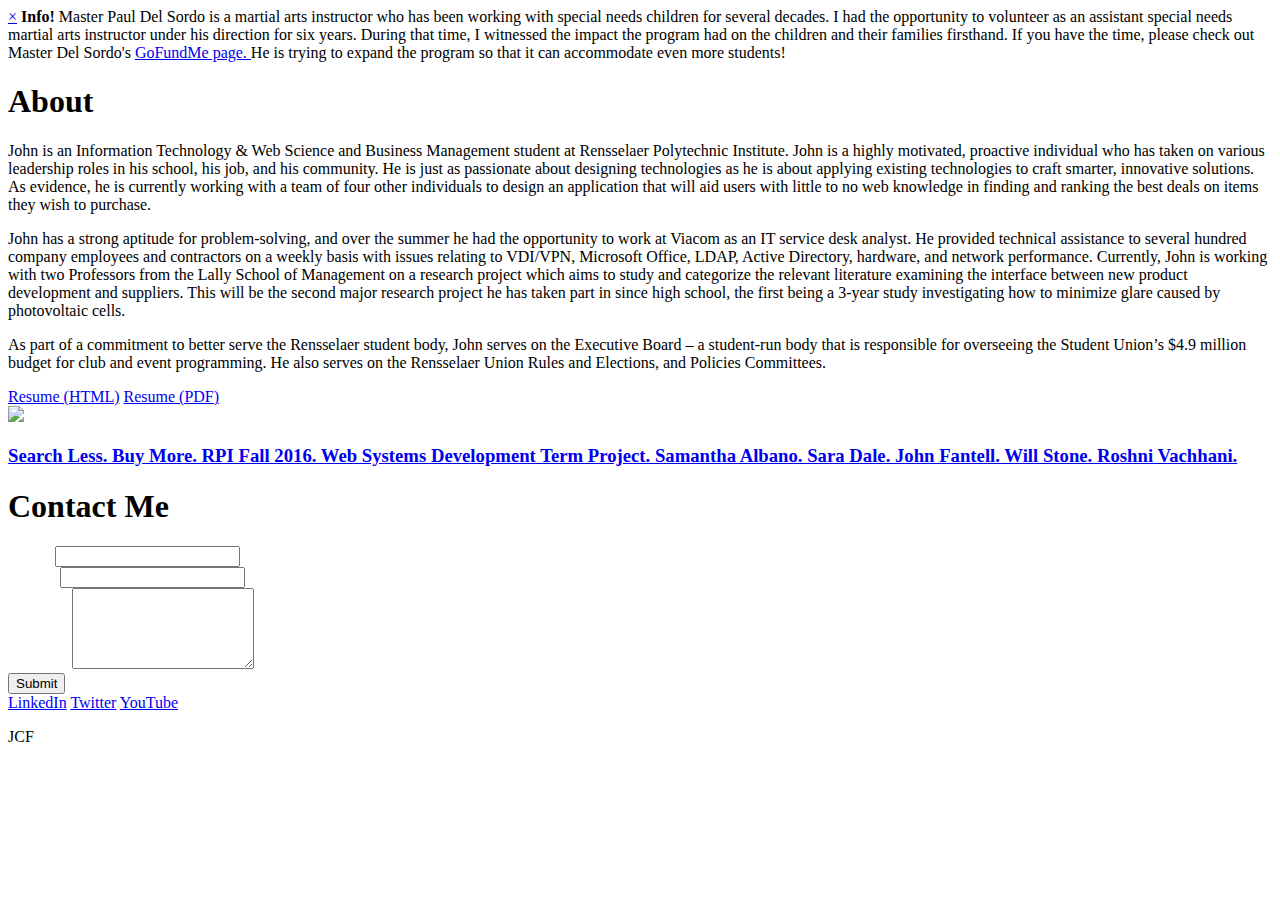
==== index.html @ 70717686 "Adding the Home page" ====
<!DOCTYPE html>
<html lang="en">

<head>

    <meta charset="utf-8">
    <meta http-equiv="X-UA-Compatible" content="IE=edge">
    <meta http-equiv="Pragma" content="no-cache">
    <meta name="viewport" content="width=device-width, initial-scale=1">
    <meta name="description" content="">
    <meta name="author" content="">

    <title>Home</title>

    <!-- Bootstrap Core CSS -->
    <link href="./resources/bootstrap_resources/css/bootstrap.min.css" rel="stylesheet">
    <link href="https://fonts.googleapis.com/css?family=Source+Sans+Pro" rel="stylesheet">

    <!-- Bootsrap CSS -->
    <link href="./resources/bootstrap_resources/css/scrolling-nav.css" rel="stylesheet">

    <!--Home CSS-->
    <link href="./resources/index_resources/Home.css" rel="stylesheet">
</head>

<!-- The #page-top ID is part of the scrolling feature - the data-spy and data-target are part of the built-in Bootstrap scrollspy function -->

<body id="page-top" data-spy="scroll" data-target=".navbar-fixed-top">

    <div id="nav-placeholder"></div>

    <!-- Intro Section -->
    <section id="intro" class="intro-section background-image_intro">
        <div class="container welcome_container">
            <div class="row">
            </div>
        </div>
    </section>
    
    <div class="alert alert-info">
            <a href="#" class="close" data-dismiss="alert" aria-label="close">&times;</a>
            <strong>Info!</strong> Master Paul Del Sordo is a martial arts instructor who has been working with special needs children for several decades. I had the opportunity to volunteer as an assistant special needs martial arts instructor under his direction for six years. During that time, I witnessed the impact the program had on the children and their families firsthand. If you have the time, please check out Master Del Sordo's <a href="https://www.gofundme.com/2qv26cck">GoFundMe page. </a> He is trying to expand the program so that it can accommodate even more students! 
    </div>

    <!-- About Section -->
    <section id="about" class="about-section background-image_about">
        <div class="container">
            <div class="row transparent_block">
                <div class="col-sm-12">
                    <h1>About</h1>
                    <p>John is an Information Technology &#38; Web Science and Business Management student at Rensselaer Polytechnic Institute. John is a highly motivated, proactive individual who has taken on various leadership roles in his school, his job, and his community. He is just as passionate about designing technologies as he is about applying existing technologies to craft smarter, innovative solutions. As evidence, he is currently working with a team of four other individuals to design an application that will aid users with little to no web knowledge in finding and ranking the best deals on items they wish to purchase.</p>

                     <p>John has a strong aptitude for problem-solving, and over the summer he had the opportunity to work at Viacom as an IT service desk analyst. He provided technical assistance to several hundred company employees and contractors on a weekly basis with issues relating to VDI/VPN, Microsoft Office, LDAP, Active Directory, hardware, and network performance. Currently, John is working with two Professors from the Lally School of Management on a research project which aims to study and categorize the relevant literature examining the interface between new product development and suppliers. This will be the second major research project he has taken part in since high school, the first being a 3-year study investigating how to minimize glare caused by photovoltaic cells.</p>

                    <p>As part of a commitment to better serve the Rensselaer student body, John serves on the Executive Board – a student-run body that is responsible for overseeing the Student Union’s $4.9 million budget for club and event programming. He also serves on the Rensselaer Union Rules and Elections, and Policies Committees.<p>
                </div>
                <a class="btn btn-default" href="resume.html">Resume (HTML)</a>
                <a class="btn btn-default" href="./index_resources/Resume.pdf">Resume (PDF)</a>
            </div>
        </div>
    </section>


    <section id="current_project">
        <div class="container">
            <div class="row">
                <div class="span4"></div>
                <div class="span4">
                    <a href="./resources/zeni/index.html"><img src="./resources/index_resources/zeni.png" class="center-block img-responsive"/>
                    <h3>Search Less. Buy More. RPI Fall 2016. Web Systems Development Term Project. Samantha Albano. Sara Dale. John Fantell. Will Stone. Roshni Vachhani. </h3></a>
                </div>
                <div class="span4"></div>
            </div>
        </div>
    </section>

    <!-- Contact Section -->
    <section id="contact" class="contact-section background-image_contact">
        <div class="container">
            <div class="row">
                <div class="col-sm-12 transparent_block">
                    <h1>Contact Me</h1>

                    <div class="container">
                        <!-- <p>Have a question, comment, or suggestion? Send me an E-maile</p> -->
                        <form id="myForm" action="./resources/index_resources/form/userInfo.php" method="post">
                            <div class="form-group">
                                <label style="color:white" for="name">Name:</label>
                                <input type="text" class="transparent_field form-control" onblur="onBlur(this)" onfocus="onFocus(this)" name="name">
                            </div>
                            <div class="form-group">
                                <label style="color:white" for="email">E-mail:</label>
                                <input type="text" class="transparent_field form-control" onblur="onBlur(this)" onfocus="onFocus(this)" name="email">
                            </div>
                            <div class="form-group">
                                <label style="color:white" for="message">Message:</label>
                                <textarea class="transparent_field form-control" onblur="onBlur(this)" onfocus="onFocus(this)" rows="5" name="message" id="message"></textarea>
                            </div>
                                 <button type="submit" id="sub" class="btn btn-default">Submit</button>
                        </form>
                        <span id="result"></span>
                    </div>
                </div>
            </div>
        </div>
        <div class="container footer">
            <div class="row">
                 <div class="col-sm-12">
                    <a class="btn btn-default btn-primary" href="https://www.linkedin.com/in/johnfantell">LinkedIn</a>
                    <a class="btn btn-default btn-success" href="https://twitter.com/presjcf">Twitter</a>
                    <a class="btn btn-default btn-danger" href="https://www.youtube.com/channel/UCIcyd0mZYWCgNZ48X120pPQ">YouTube</a>
                </div>
                <div class="col-sm-12">
                    <div class="engravement">
                        <div class="engravement1">
                            <p>JCF</p>
                        </div>
                    </div>
                </div>
            </div>
        </div>
    </section>

    <!-- jQuery -->
    <script src="./resources/bootstrap_resources/js/jquery.js"></script>

    <!-- Bootstrap Core JavaScript -->
    <script src="./resources/bootstrap_resources/js/bootstrap.min.js"></script>

    <!-- Scrolling Nav JavaScript -->
    <script src="./resources/bootstrap_resources/js/jquery.easing.min.js"></script>
    <script src="./resources/bootstrap_resources/js/scrolling-nav.js"></script>

    <!--Forms-->
    <script src="./resources/index_resources/form/my_script.js"></script>
    <script src="https://ajax.googleapis.com/ajax/libs/jquery/1.12.4/jquery.min.js"></script>

    <script>
    $.get("./resources/index_resources/navigation.html", function(data){
        $("#nav-placeholder").replaceWith(data);
    });
    </script>
</body>

</html>
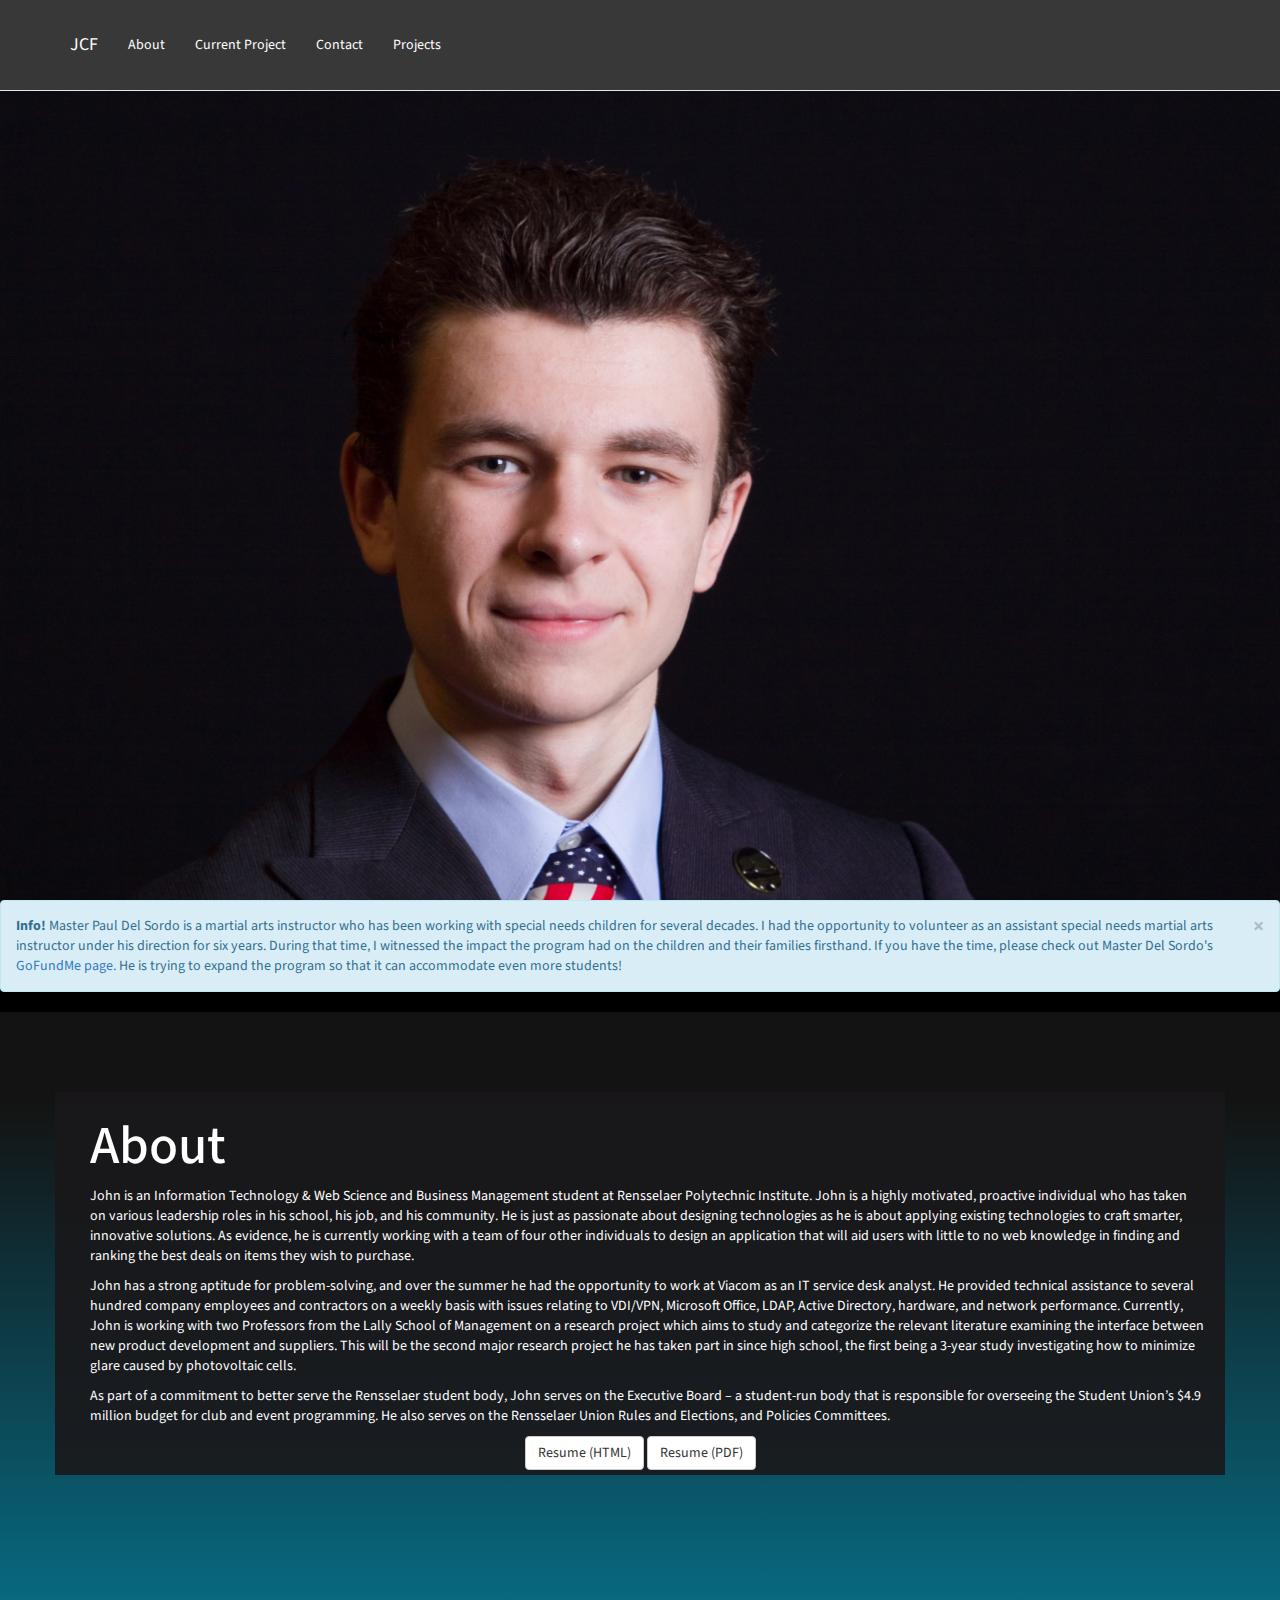
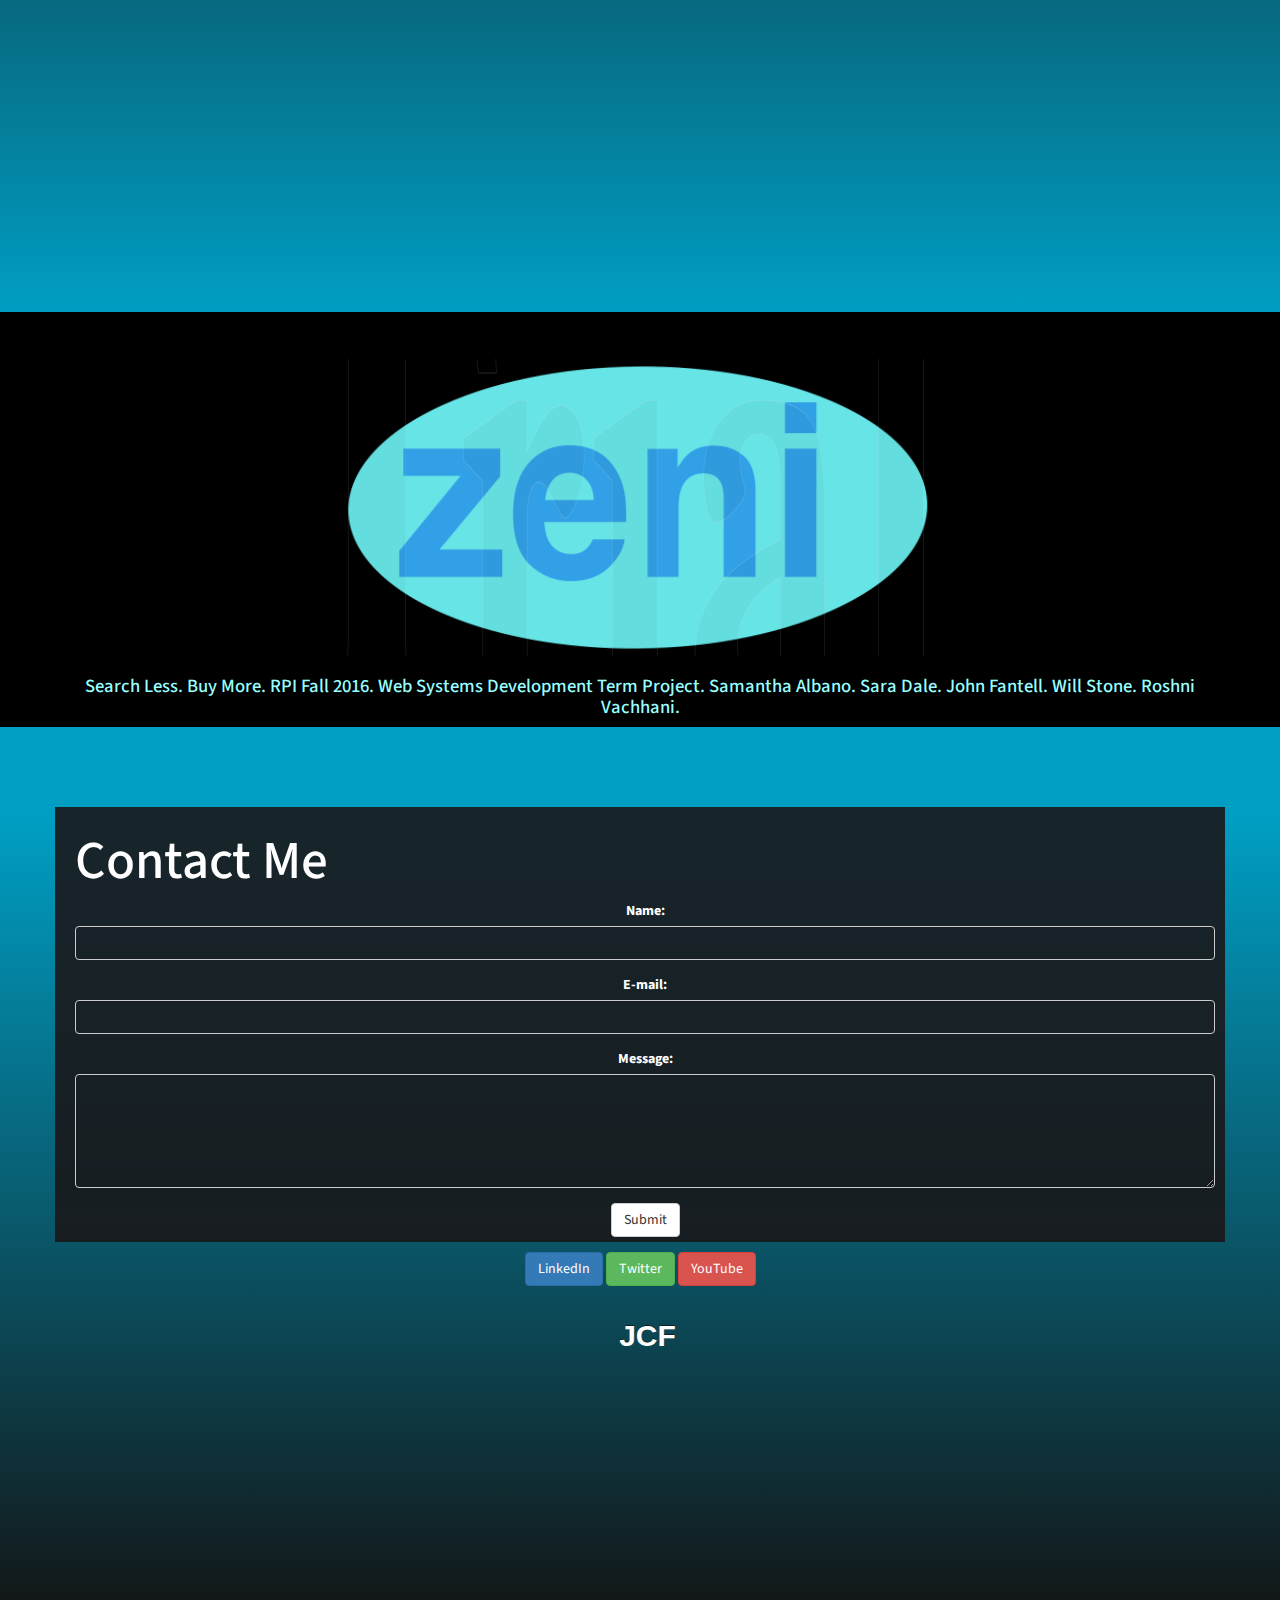
==== commit af9a045a: "Finished re-organizing files" ====
--- a/index.html
+++ b/index.html
@@ -60,7 +60,7 @@
         </div>
     </section>
 
-
+    <!--Zeni Advirtisement & Link-->
     <section id="current_project">
         <div class="container">
             <div class="row">
@@ -98,11 +98,13 @@
                             </div>
                                  <button type="submit" id="sub" class="btn btn-default">Submit</button>
                         </form>
+                        <!--Will echo result of submit-->
                         <span id="result"></span>
                     </div>
                 </div>
             </div>
         </div>
+        <!--Web Profiles-->
         <div class="container footer">
             <div class="row">
                  <div class="col-sm-12">
@@ -135,6 +137,7 @@
     <script src="./resources/index_resources/form/my_script.js"></script>
     <script src="https://ajax.googleapis.com/ajax/libs/jquery/1.12.4/jquery.min.js"></script>
 
+    <!--Get Navigation menu-->
     <script>
     $.get("./resources/index_resources/navigation.html", function(data){
         $("#nav-placeholder").replaceWith(data);
--- a/resources/bootstrap_resources/css/scrolling-nav.css
+++ b/resources/bootstrap_resources/css/scrolling-nav.css
@@ -0,0 +1,60 @@
+/*!
+ * Start Bootstrap - Scrolling Nav (http://startbootstrap.com/)
+ * Copyright 2013-2016 Start Bootstrap
+ * Licensed under MIT (https://github.com/BlackrockDigital/startbootstrap/blob/gh-pages/LICENSE)
+ */
+
+body {
+    width: 100%;
+    height: 100%;
+}
+
+html {
+    width: 100%;
+    height: 100%;
+}
+
+@media(min-width:767px) {
+    .navbar {
+        padding: 20px 0;
+        -webkit-transition: background .5s ease-in-out,padding .5s ease-in-out;
+        -moz-transition: background .5s ease-in-out,padding .5s ease-in-out;
+        transition: background .5s ease-in-out,padding .5s ease-in-out;
+    }
+
+    .top-nav-collapse {
+        padding: 0;
+    }
+}
+
+/* Demo Sections - You can use these as guides or delete them - the scroller will work with any sort of height, fixed, undefined, or percentage based.
+The padding is very important to make sure the scrollspy picks up the right area when scrolled to. Adjust the margin and padding of sections and children 
+of those sections to manage the look and feel of the site. */
+
+.intro-section {
+    height: 100%;
+    padding-top: 150px;
+    text-align: center;
+    background: #fff;
+}
+
+.about-section {
+    height: 100%;
+    padding-top: 150px;
+    text-align: center;
+    background: #eee;
+}
+
+.services-section {
+    height: 100%;
+    padding-top: 150px;
+    text-align: center;
+    background: #fff;
+}
+
+.contact-section {
+    height: 100%;
+    padding-top: 150px;
+    text-align: center;
+    background: #eee;
+}--- a/resources/index_resources/Home.css
+++ b/resources/index_resources/Home.css
@@ -0,0 +1,160 @@
+body {
+    font-family: 'Source Sans Pro', sans-serif;
+    background: black;
+}
+
+/*Home Exclusive*/
+.background-image_intro{
+    background: url("FANTELL2.jpg") no-repeat center; 
+    -webkit-background-size: cover;
+    -moz-background-size: cover;
+    -o-background-size: cover;
+    background-size: cover;
+}
+
+.background-image_about{
+   background: rgb(19,19,19,1); /* Old browsers */
+   background: -moz-linear-gradient(top, rgba(19,19,19,1) 10%, rgba(0,158,195,1) 100%); /* FF3.6-15 */
+   background: -webkit-linear-gradient(top, rgba(19,19,19,1) 10%,rgba(0,158,195,1) 100%); /* Chrome10-25,Safari5.1-6 */
+   background: linear-gradient(to bottom, rgba(19,19,19,1) 10%,rgba(0,158,195,1) 100%); /* W3C, IE10+, FF16+, Chrome26+, Opera12+, Safari7+ */
+    
+}
+
+.background-image_contact{
+   background: rgb(19,19,19,1); /* Old browsers */
+   background: -moz-linear-gradient(top, rgba(0,158,195,1) 10%, rgba(19,19,19,1) 100%); /* FF3.6-15 */
+   background: -webkit-linear-gradient(top, rgba(0,158,195,1) 10%, rgba(19,19,19,1) 100%); /* Chrome10-25,Safari5.1-6 */
+   background: linear-gradient(to bottom, rgba(0,158,195,1) 10%, rgba(19,19,19,1) 100%); /* W3C, IE10+, FF16+, Chrome26+, Opera12+, Safari7+ */
+
+}
+
+/*For all pages */
+.about-section, .contact-section, .intro-section, .projects-section{
+    min-height: 100%;
+    height: auto;
+    padding: 10px;
+}
+
+
+h3 {
+    text-align: center;
+    color: #99ffff;
+    font-size: 14pt;
+}
+
+.navbar {
+    background: #383838 ;
+}
+
+.navbar-default .navbar-brand {
+    color: white;
+}
+
+.navbar-default .navbar-brand:hover {
+    color:  #DCDCDC;
+}
+
+.navbar-default .navbar-nav>li>a {
+    color: white;
+}
+
+.navbar-default .navbar-nav>li>a:hover {
+    color:  #DCDCDC;
+}
+
+#current_project{
+    background: black;
+}
+
+
+.transparent_block{
+    background: rgba(25,23,26, 0.9);
+    padding: 5px;
+}
+
+.col-sm-12 {
+    text-align: center;
+}
+
+#intro h1 {
+    padding-top: 130px;
+}
+
+p, h1{
+    color: white;
+    padding-left: 15px;
+    text-align: left;
+}
+
+h1 {
+    font-size: 40pt;
+}
+
+figcaption {
+    position: relative;
+    top: 500px;
+}
+
+mark{
+    background: rgba(255, 255, 255, 0.7);
+}
+
+img{
+    margin-top: 47px; 
+    opacity: 0.9;
+}
+
+img:hover{
+    opacity: 1.0;
+}
+
+
+.row{
+    margin-top: 70px;
+}
+
+#current_project .row{
+    margin: 0 auto;
+}
+
+
+.footer .row {
+    margin-top: 10px;
+}
+
+.transparent_field {
+    background: transparent; 
+}
+
+#result{
+    color: white;
+}
+
+.welcome_container {
+   position: relative;
+   top: 500px;
+}
+
+.engravement p { 
+    padding-top: 20px;
+    font-family:"Century Gothic", "HelveticaNeueLT Pro 45 Lt", sans-serif;  
+    text-align: center;
+    color: white;
+}
+
+.engravement div { 
+    height: 65px;
+    line-height: 60px;
+    font-family: "Century Gothic", "Helvetica", sans-serif;
+    font-size: 30px;
+    font-weight: bold;
+    text-align: center;
+}
+
+/* Darker text on medium background */
+.engravement1 { 
+    color: #333;
+    text-shadow: 0px -1px 0px rgba(0,0,0,.5); /* 50% black coming from the top */
+}
+
+
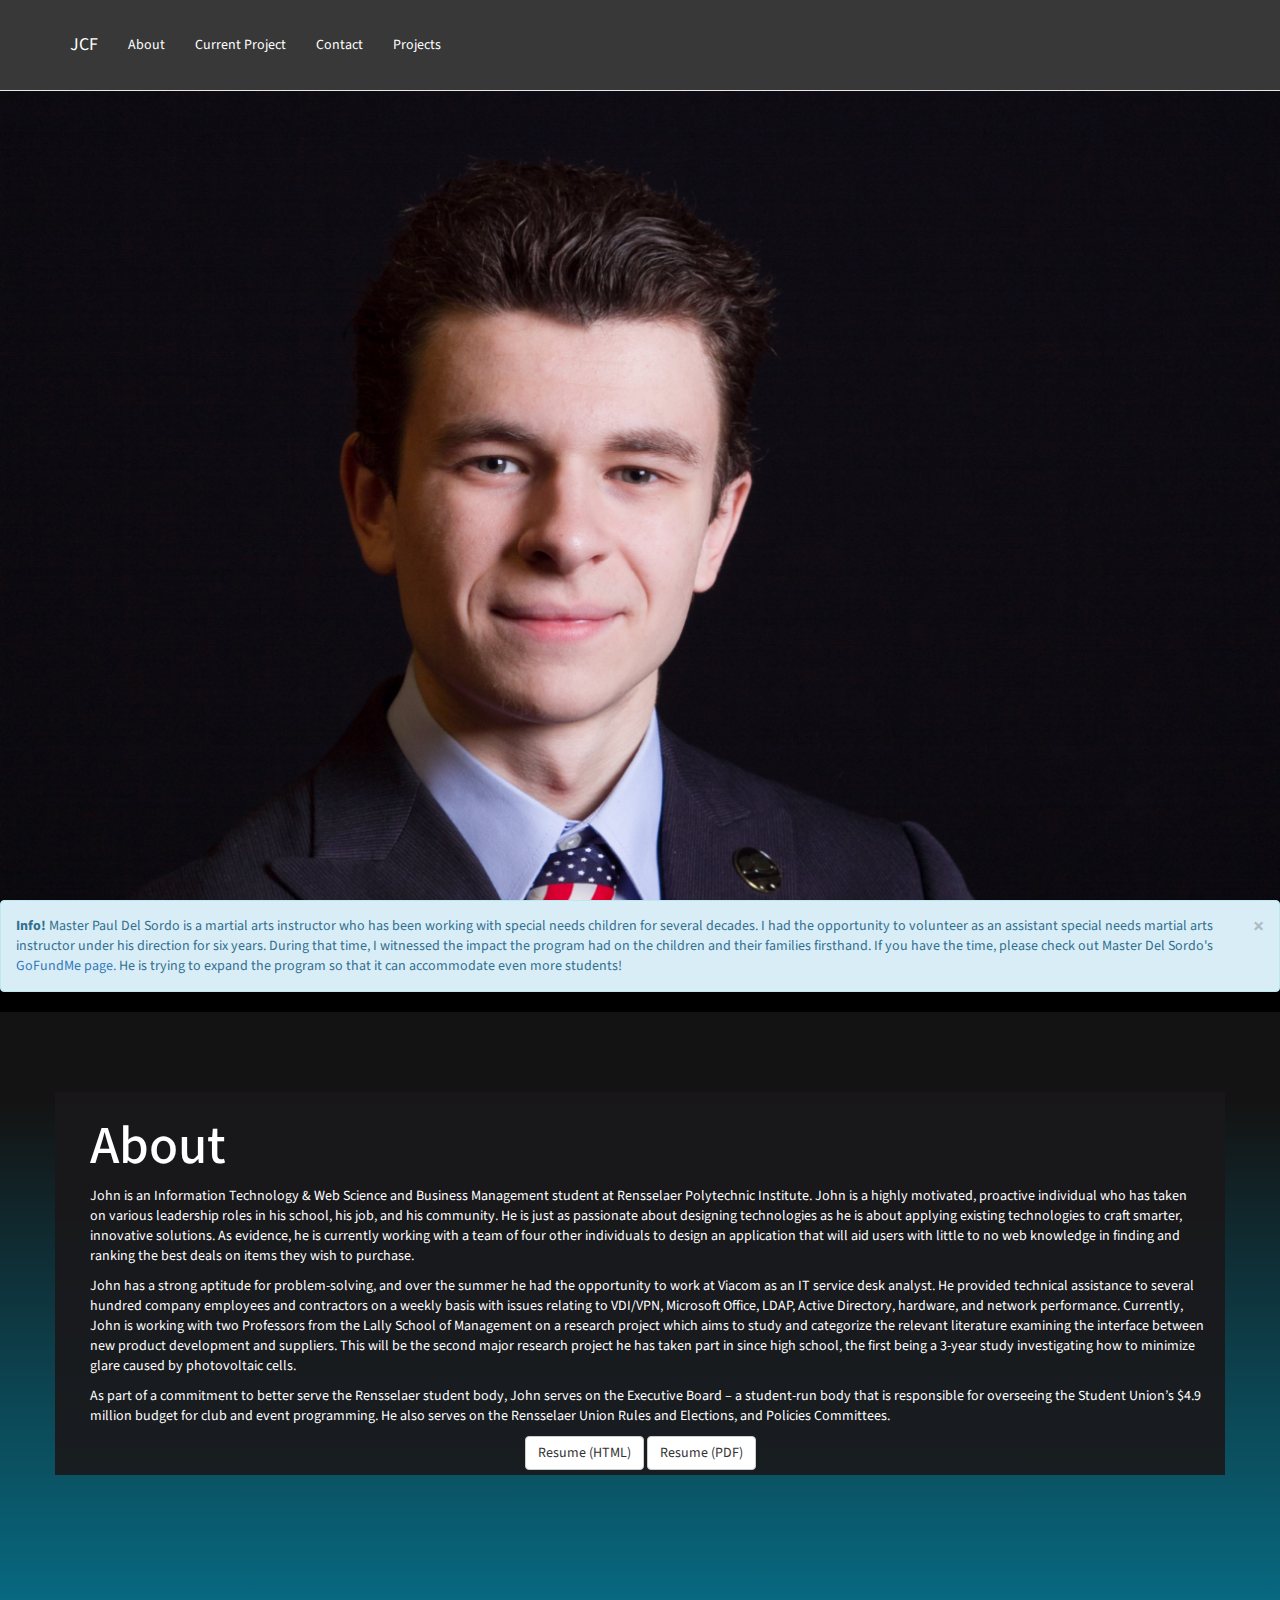
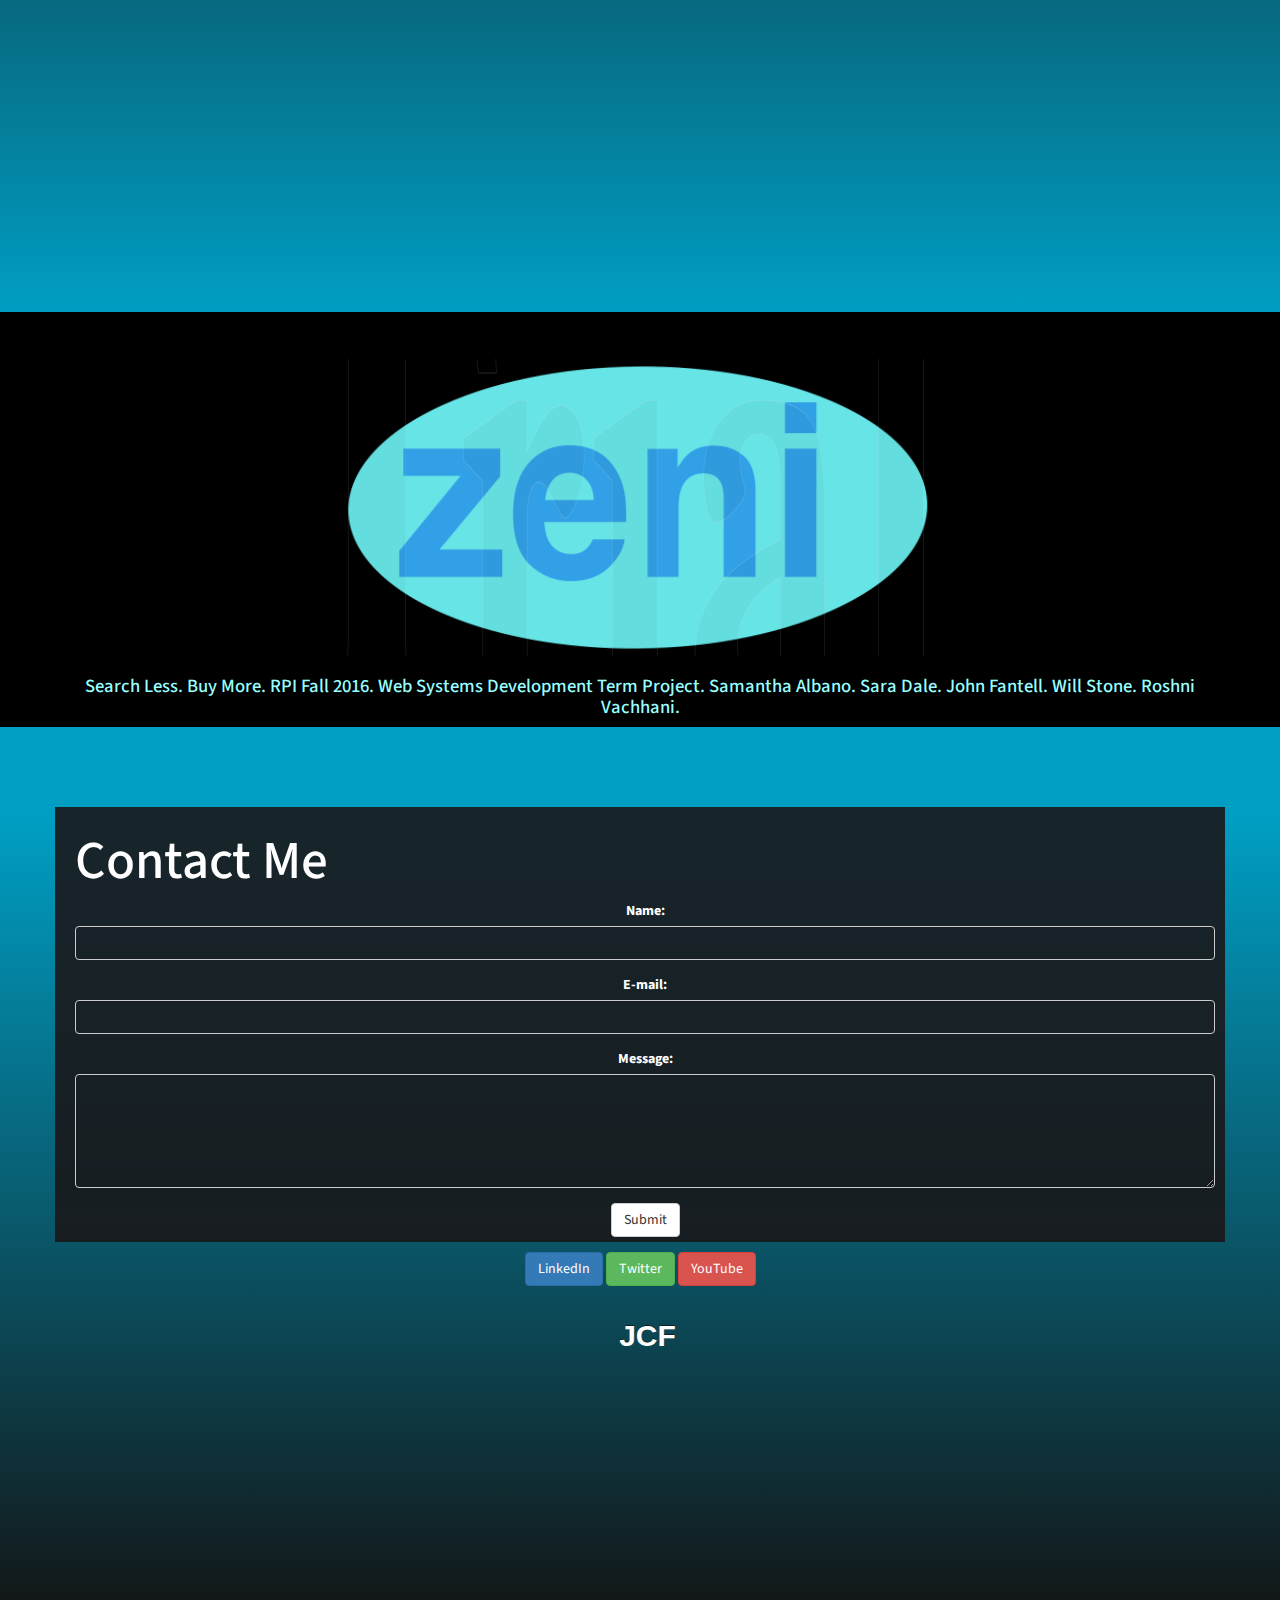
==== commit 9c72bf25: "Test" ====
--- a/index.html
+++ b/index.html
@@ -54,8 +54,8 @@
 
                     <p>As part of a commitment to better serve the Rensselaer student body, John serves on the Executive Board – a student-run body that is responsible for overseeing the Student Union’s $4.9 million budget for club and event programming. He also serves on the Rensselaer Union Rules and Elections, and Policies Committees.<p>
                 </div>
-                <a class="btn btn-default" href="resume.html">Resume (HTML)</a>
-                <a class="btn btn-default" href="./index_resources/Resume.pdf">Resume (PDF)</a>
+                <a class="btn btn-default" href="./projects/homeworks/homework1/resume.html">Resume (HTML)</a>
+                <a class="btn btn-default" href="./resources/index_resources/Resume.pdf">Resume (PDF)</a>
             </div>
         </div>
     </section>
@@ -96,7 +96,7 @@
                                 <label style="color:white" for="message">Message:</label>
                                 <textarea class="transparent_field form-control" onblur="onBlur(this)" onfocus="onFocus(this)" rows="5" name="message" id="message"></textarea>
                             </div>
-                                 <button type="submit" id="sub" class="btn btn-default">Submit</button>
+                                 <button type="submit" name="submit" id="sub" class="btn btn-default">Submit</button>
                         </form>
                         <!--Will echo result of submit-->
                         <span id="result"></span>
